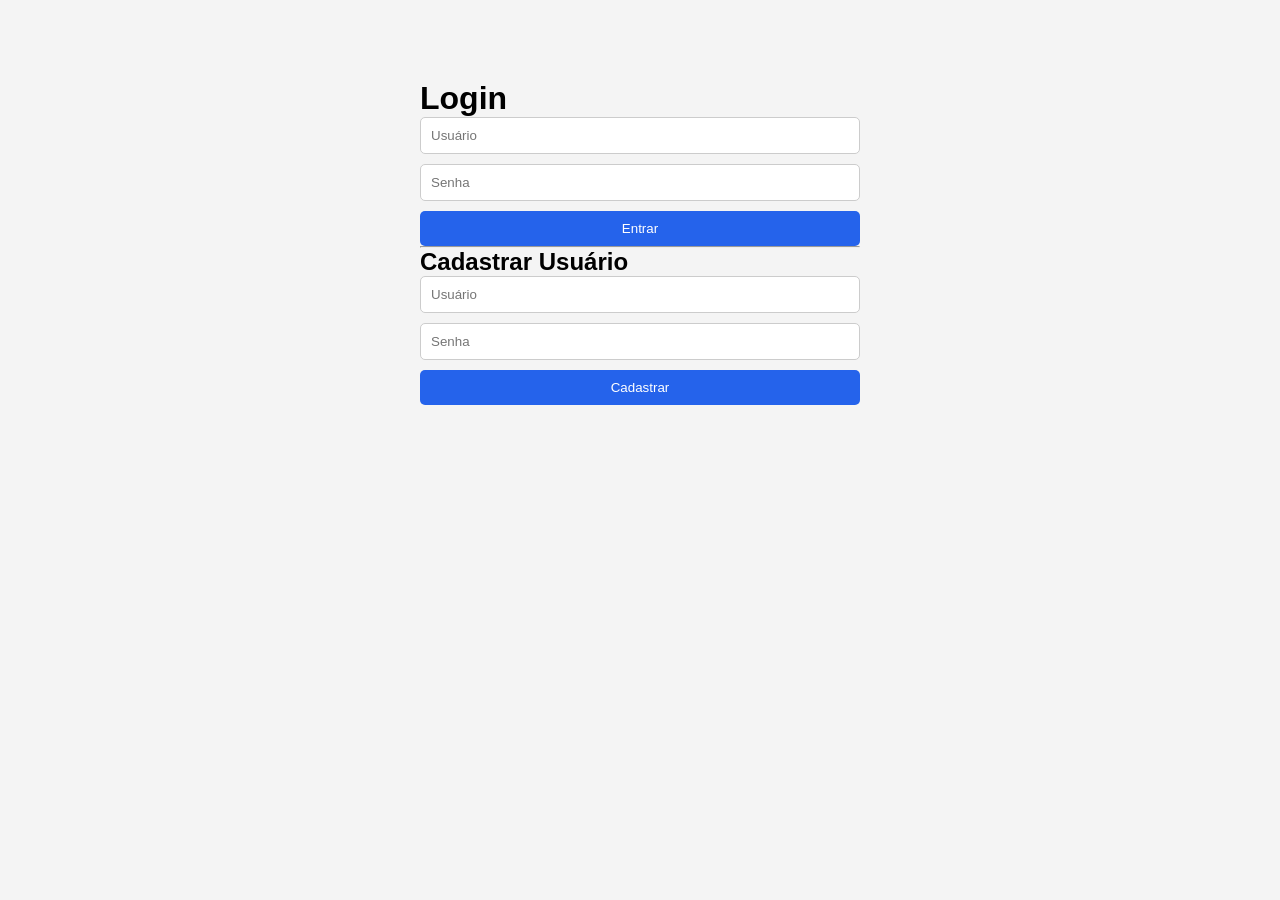
==== cadastro.html @ f3195f2e "Inicial" ====
<!DOCTYPE html>
<html lang="pt-BR">
<head>
    <meta charset="UTF-8">
    <title>Cadastrar Filme</title>
    <link rel="stylesheet" href="style.css">
</head>
<body>
    <div class="sidebar">
        <h2>🎬Filmes</h2>
        <a href="index.html">Home</a>
        <a href="cadastro.html">Cadastrar Filme</a>
        <a href="filmes.html">Listar Filmes</a>
        <a href="#" onclick="logout()">Sair</a>
    </div>
    <div class="content">
        <h1>Cadastrar Filme</h1>
        <form id="filmeForm">
            <input
            type="text"
            id="titulo"
            placeholder="Título"
            required>
            <input
            type="text"
            id="genero"
            placeholder="Gênero"
            required>
            <textarea
            id="sinopse"
            placeholder="Sinopse (opcional)">
            </textarea>
            <input
            type="file"
            id="imagem"
            accept="image/*">
            <button type="submit">
            Salvar Filme
            </button>
        </form>
    </div>

<script src="auth.js"></script>
<script src="filmes.js"></script>

</body>
</html>
---- style.css ----
*{
    margin:0;
    padding:0;
    box-sizing:border-box;
    font-family:Arial, Helvetica, sans-serif;
}

body{
    background:#f4f4f4;
}

.sidebar{
    position:fixed;
    width:220px;
    height:100vh;
    background:#1f2937;
    color:white;
    padding:20px;
}

.sidebar h2{
    margin-bottom:20px;
}

.sidebar a{
    display:block;
    color:white;
    text-decoration:none;
    padding:10px;
    margin-bottom:5px;
    border-radius:5px;
}

.sidebar a:hover{
    background:#374151;
}

.content{
    margin-left:240px;
    padding:30px;
}

.center{
    max-width:500px;
    margin:50px auto;
}

form{
    display:flex;
    flex-direction:column;
    gap:10px;
}

input,
textarea{
    padding:10px;
    border:1px solid #ccc;
    border-radius:5px;
}

button{
    padding:10px;
    background:#2563eb;
    color:white;
    border:none;
    border-radius:5px;
    cursor:pointer;
}

button:hover{
    background:#1d4ed8;
}

table{
    width:100%;
    border-collapse:collapse;
    margin-top:20px;
}

table th,
table td{
    border:1px solid #ddd;
    padding:10px;
    text-align:center;
}

img.capa{
    width:80px;
    border-radius:5px;
}

.acoes button{
    margin:2px;
}
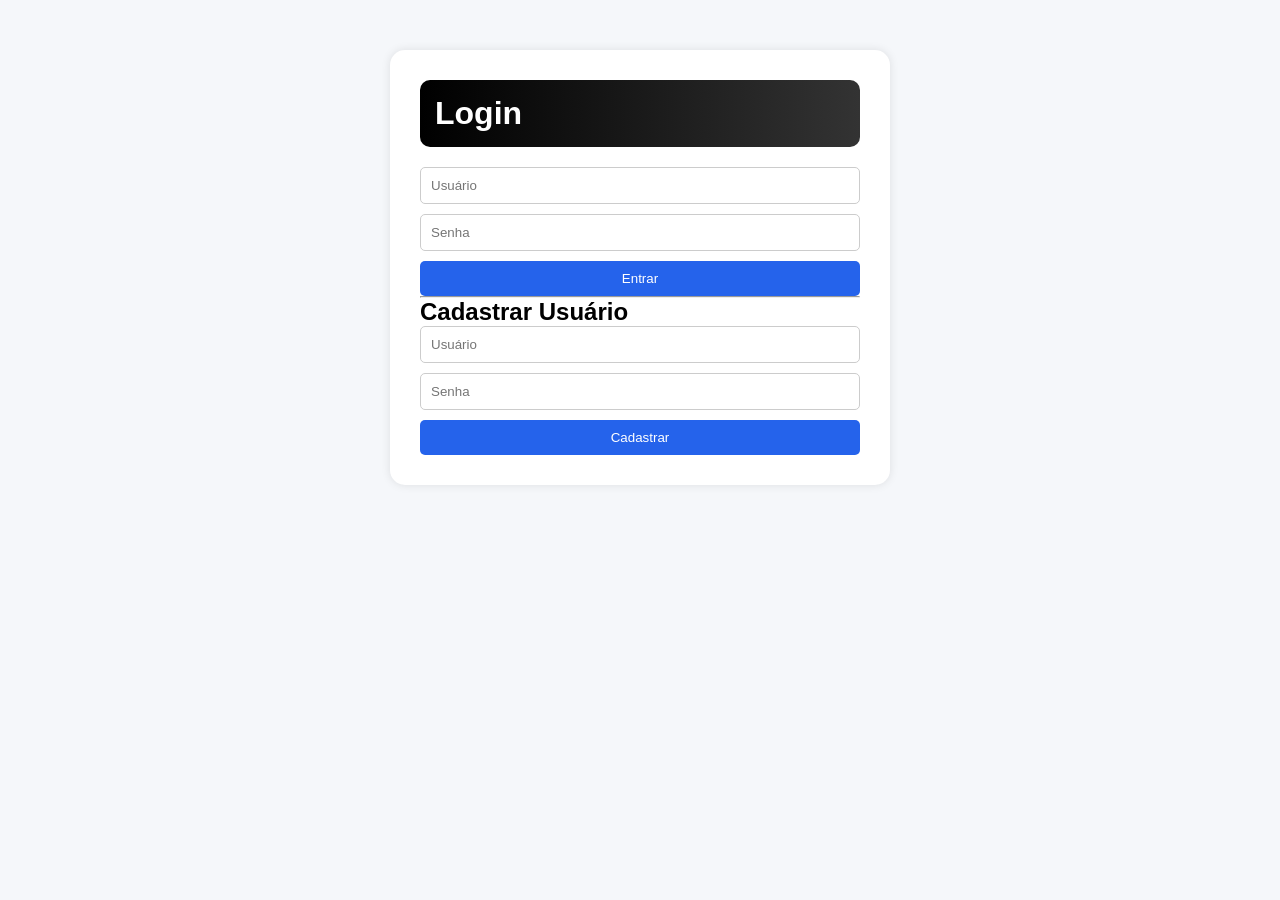
==== commit 4388dd37: "Responsividade Celular V1" ====
--- a/cadastro.html
+++ b/cadastro.html
@@ -6,6 +6,9 @@
     <link rel="stylesheet" href="style.css">
 </head>
 <body>
+    <button class="hamburger" onclick="toggleMenu()">
+        ☰
+    </button>
     <div class="sidebar">
         <h2>🎬Filmes</h2>
         <a href="index.html">Home</a>
@@ -42,6 +45,7 @@
 
 <script src="auth.js"></script>
 <script src="filmes.js"></script>
+<script src="app.js"></script>
 
 </body>
 </html>
--- a/style.css
+++ b/style.css
@@ -6,25 +6,40 @@
 }
 
 body{
-    background:#f4f4f4;
+    background:#f5f7fa;
 }
 
 .sidebar{
     position:fixed;
     width:220px;
     height:100vh;
-    background:#1f2937;
-    color:white;
+    background:#000000;
+    color:rgb(255, 0, 0);
     padding:20px;
 }
 
+.menu-item{
+    background: #1f2937;
+    color: white;
+    border-radius: 10px;
+    transition: .3s
+}
+
+.menu-item:hover{
+    background: #dc2626;
+    transform: translateX(5px);
+}
+
 .sidebar h2{
+    margin-left:10px;
     margin-bottom:20px;
 }
 
 .sidebar a{
     display:block;
-    color:white;
+    background-color: red;
+    transition: background-color 0.3s;
+    color:rgb(255, 255, 255);
     text-decoration:none;
     padding:10px;
     margin-bottom:5px;
@@ -32,12 +47,25 @@
 }
 
 .sidebar a:hover{
-    background:#374151;
+    background:#000000;
 }
 
 .content{
     margin-left:240px;
     padding:30px;
+    background-color: white;
+    border-radius:15px;
+    box-shadow:0 0 10px rgba(0,0,0,0.1);
+}
+
+h1 {
+    background-color: #000000;
+    background: linear-gradient(90deg, #000000, #333333);
+    padding: 15px;
+    border-radius: 10px;
+    border-bottom: 20px;
+    color: white;
+    margin-bottom: 20px;
 }
 
 .center{
@@ -82,6 +110,7 @@
     border:1px solid #ddd;
     padding:10px;
     text-align:center;
+    font-family: 'Gill Sans', 'Gill Sans MT', Calibri, 'Trebuchet MS', sans-serif;
 }
 
 img.capa{
@@ -91,4 +120,39 @@
 
 .acoes button{
     margin:2px;
+}
+
+.hamburger{
+    display: none !important;
+}
+
+@media (max-width:768px){
+
+    .hamburger{
+        display:block !important;
+        position:fixed;
+        top:10px;
+        left:10px;
+        z-index:1001;
+        width:50px;
+        height:50px;
+        font-size:24px;
+        cursor:pointer;
+    }
+
+    .sidebar{
+        left:-250px;
+        transition:0.3s;
+        z-index:1000;
+    }
+
+    .sidebar.active{
+        left:0;
+    }
+
+    .content{
+        margin-left:0;
+        padding-top:70px;
+    }
+
 }
